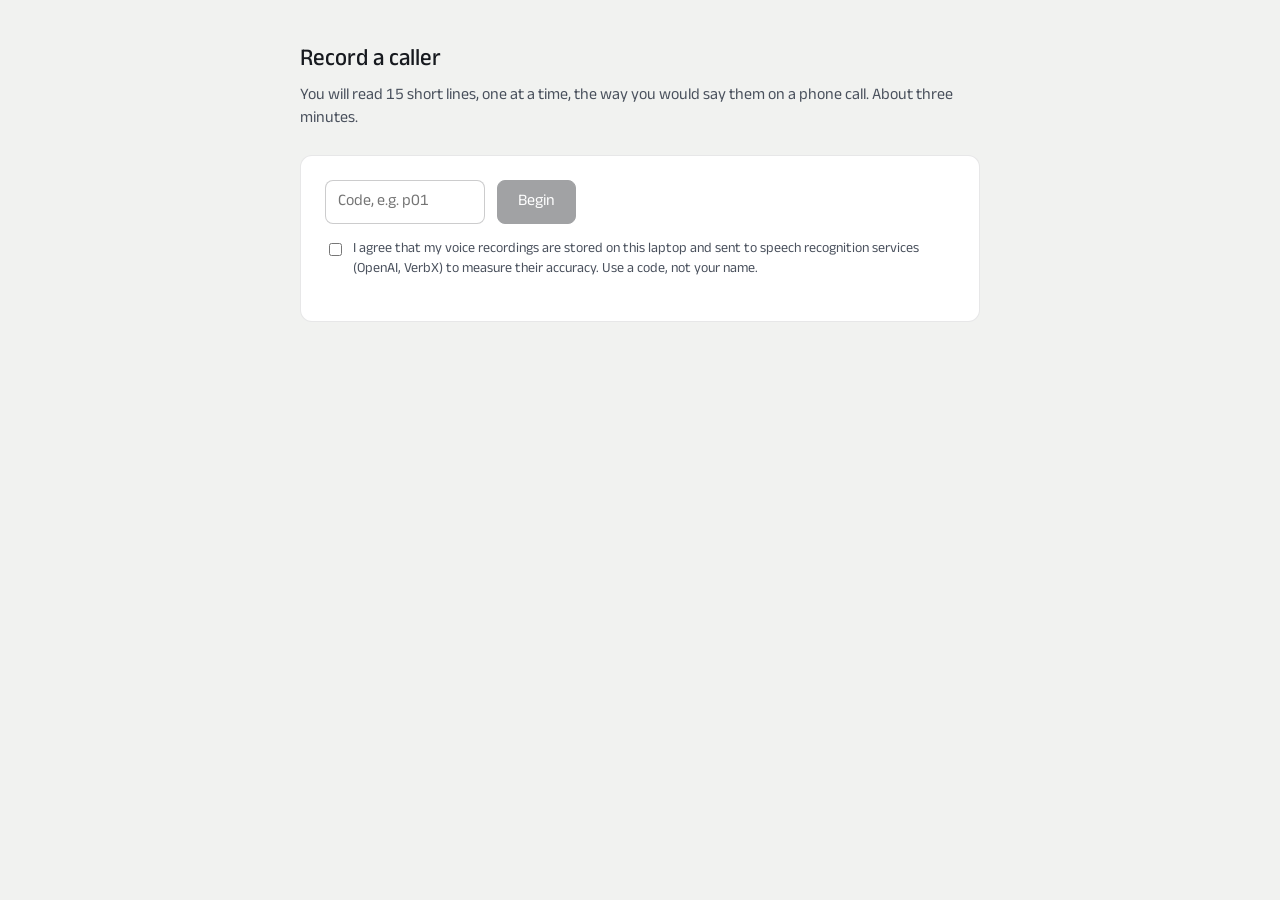
==== ui/record.html @ 0bd8510f "feat(live): add realtime guard server, recorder, offline replay and UI" ====
<!doctype html>
<html lang="en">
<head>
<meta charset="utf-8">
<meta name="viewport" content="width=device-width, initial-scale=1">
<title>Pramaan: record a caller</title>
<link rel="icon" href="data:,">
<link href="https://fonts.googleapis.com/css2?family=Anek+Devanagari:wdth,wght@75..125,300..600&display=swap" rel="stylesheet">
<link rel="stylesheet" href="app.css">
<style>
  .rec { max-width: 720px; margin: 0 auto; padding: 48px 20px; }
  .rec h1 { font-size: 24px; font-weight: 500; margin: 0 0 8px; }
  .rec p { color: var(--ink-2); margin: 0 0 16px; }
  .card { background: var(--raised); border: 1px solid var(--line); border-radius: 12px; padding: 24px; margin-top: 24px; }
  .say { font-size: 32px; line-height: 1.35; font-weight: 500; margin: 12px 0 24px; min-height: 2.7em; }
  .meta { font-size: 14px; color: var(--ink-3); display: flex; justify-content: space-between; }
  .row { display: flex; gap: 12px; flex-wrap: wrap; align-items: center; }
  .rec input[type=text] { font: inherit; height: 44px; padding: 0 12px; border: 1px solid var(--line-strong); border-radius: 8px; width: 160px; }
  .btn { height: 44px; padding: 0 20px; border-radius: 8px; border: 1px solid var(--line-strong); background: var(--raised); cursor: pointer; }
  .btn.primary { background: var(--ink); color: #fff; border-color: var(--ink); }
  .btn.live { background: var(--doubt); color: #fff; border-color: var(--doubt); }
  .btn:disabled { opacity: .4; cursor: default; }
  .note { font-size: 14px; margin-top: 16px; min-height: 1.5em; }
  .note.bad { color: var(--doubt); }
  label.consent { display: flex; gap: 8px; align-items: flex-start; font-size: 14px; color: var(--ink-2); margin: 16px 0; }
  meter { width: 100%; height: 8px; margin-top: 16px; }
</style>
</head>
<body>
<main class="rec">
  <h1>Record a caller</h1>
  <p>You will read 15 short lines, one at a time, the way you would say them on a phone call. About three minutes.</p>

  <section class="card" id="intro">
    <div class="row">
      <input type="text" id="speaker" placeholder="Code, e.g. p01" autocomplete="off" aria-label="Speaker code">
      <button class="btn primary" id="begin" disabled>Begin</button>
    </div>
    <label class="consent"><input type="checkbox" id="consent">
      I agree that my voice recordings are stored on this laptop and sent to speech recognition services
      (OpenAI, VerbX) to measure their accuracy. Use a code, not your name.</label>
    <div class="note" id="introNote"></div>
  </section>

  <section class="card" id="stage" hidden>
    <div class="meta"><span id="count"></span><span id="who"></span></div>
    <div class="say" id="say" lang="hi"></div>
    <div class="row">
      <button class="btn primary" id="rec">Record (space)</button>
      <button class="btn" id="play" disabled>Listen</button>
      <button class="btn" id="save" disabled>Save and next (enter)</button>
    </div>
    <meter id="level" min="0" max="1" value="0"></meter>
    <div class="note" id="note">Read it once in your normal voice. Do not slow down for the numbers.</div>
  </section>

  <section class="card" id="done" hidden>
    <div class="say">Done. Thank you.</div>
    <p id="totals"></p>
    <button class="btn" onclick="location.reload()">Next speaker</button>
  </section>
</main>
<script>
const $ = id => document.getElementById(id);
let speaker = '', queue = [], total = 0, ctx, node, chunks = [], recording = false, wav = null;

const ready = () => { $('begin').disabled = !(/^[a-z0-9]{2,12}$/.test($('speaker').value.trim()) && $('consent').checked); };
$('speaker').oninput = ready; $('consent').onchange = ready;

$('begin').onclick = async () => {
  speaker = $('speaker').value.trim();
  const r = await fetch('/api/record/prompts?speaker=' + speaker);
  if (!r.ok) { $('introNote').textContent = (await r.json()).detail; $('introNote').className = 'note bad'; return; }
  const data = await r.json();
  total = data.prompts.length;
  queue = data.prompts.filter(p => !p.done);
  try {
    // Processing off: the phone channel is applied on the server, and browser noise suppression is not what a call centre hears.
    const stream = await navigator.mediaDevices.getUserMedia({audio: {echoCancellation: false, noiseSuppression: false, autoGainControl: true, channelCount: 1}});
    ctx = new AudioContext({sampleRate: 24000});
    await ctx.audioWorklet.addModule('capture-worklet.js');
    node = new AudioWorkletNode(ctx, 'capture');
    node.port.onmessage = e => {
      let peak = 0; for (const x of e.data) peak = Math.max(peak, Math.abs(x));
      $('level').value = peak;
      if (recording) chunks.push(e.data);
    };
    ctx.createMediaStreamSource(stream).connect(node);
  } catch (e) { $('introNote').textContent = 'Microphone unavailable: ' + e.message; $('introNote').className = 'note bad'; return; }
  $('intro').hidden = true; $('who').textContent = speaker;
  show();
};

function show() {
  wav = null; $('play').disabled = $('save').disabled = true;
  if (!queue.length) { $('stage').hidden = true; $('done').hidden = false; totals(); return; }
  $('stage').hidden = false;
  $('count').textContent = (total - queue.length + 1) + ' of ' + total;
  $('say').textContent = queue[0].say; $('say').lang = queue[0].lang;
}

async function totals() {
  const d = await (await fetch('/api/record/prompts?speaker=' + speaker)).json();
  $('totals').textContent = d.clips + ' clips from ' + d.speakers + ' speakers so far.';
}

function encode(blocks) {
  const n = blocks.reduce((a, b) => a + b.length, 0), buf = new ArrayBuffer(44 + n * 2), v = new DataView(buf);
  const str = (o, s) => { for (let i = 0; i < s.length; i++) v.setUint8(o + i, s.charCodeAt(i)); };
  str(0, 'RIFF'); v.setUint32(4, 36 + n * 2, true); str(8, 'WAVEfmt '); v.setUint32(16, 16, true);
  v.setUint16(20, 1, true); v.setUint16(22, 1, true); v.setUint32(24, 24000, true); v.setUint32(28, 48000, true);
  v.setUint16(32, 2, true); v.setUint16(34, 16, true); str(36, 'data'); v.setUint32(40, n * 2, true);
  let o = 44;
  for (const b of blocks) for (const x of b) { v.setInt16(o, Math.max(-1, Math.min(1, x)) * 32767, true); o += 2; }
  return new Blob([buf], {type: 'audio/wav'});
}

function say(text, bad) { $('note').textContent = text; $('note').className = 'note' + (bad ? ' bad' : ''); }

function toggle() {
  if ($('stage').hidden) return;
  recording = !recording;
  $('rec').textContent = recording ? 'Stop (space)' : 'Record again (space)';
  $('rec').className = 'btn ' + (recording ? 'live' : '');
  if (recording) { chunks = []; wav = null; $('play').disabled = $('save').disabled = true; say('Recording…'); return; }
  // Stopping is instant, so wait for the worklet's last 100 ms block before encoding.
  setTimeout(() => { wav = encode(chunks); $('play').disabled = $('save').disabled = false; $('save').className = 'btn primary'; say('Listen if you like, then save.'); }, 150);
}

async function save() {
  if (!wav || recording) return;
  $('save').disabled = true;
  const p = queue[0];
  const r = await fetch(`/api/record/${speaker}/${p.id}`, {method: 'POST', body: wav, headers: {'content-type': 'audio/wav'}});
  const d = await r.json();
  if (!r.ok) { say(d.detail + '. Record it again.', true); return; }
  say(d.clipped ? 'Saved, but it clipped: move back from the microphone a little.' : 'Saved.', d.clipped);
  queue.shift(); $('rec').textContent = 'Record (space)'; $('rec').className = 'btn primary'; $('save').className = 'btn';
  show();
}

$('rec').onclick = toggle; $('save').onclick = save;
$('play').onclick = () => { if (wav) new Audio(URL.createObjectURL(wav)).play(); };
document.addEventListener('keydown', e => {
  if (e.target.tagName === 'INPUT') return;
  if (e.code === 'Space') { e.preventDefault(); toggle(); }
  if (e.code === 'Enter') { e.preventDefault(); save(); }
});
</script>
</body>
</html>
---- ui/app.css ----
/* Direction: a bank counter. The amount is written in figures and in words, and the two must agree.
   Surfaces stay neutral; red ink appears only on the part in doubt. */
:root {
  --paper: #F1F2F0;
  --surface: #F9F9F8;
  --raised: #FFFFFF;
  --ink: #171A1F;
  --ink-2: #4A515D;
  --ink-3: #7A828F;
  --line: rgba(23, 26, 31, .10);
  --line-strong: rgba(23, 26, 31, .22);
  --doubt: #B3261C;
  --doubt-wash: #F8E8E5;
  --ease: cubic-bezier(.2, .7, .2, 1);
  --font: "Anek Devanagari", "Noto Sans Devanagari", system-ui, sans-serif;
}
* { box-sizing: border-box; }
html { background: var(--paper); }
body {
  margin: 0; color: var(--ink); font-family: var(--font); font-size: 16px; line-height: 1.45;
  font-variation-settings: "wdth" 100; font-variant-numeric: tabular-nums; -webkit-font-smoothing: antialiased;
}
button { font: inherit; color: inherit; }
:focus-visible { outline: 2px solid var(--ink); outline-offset: 2px; border-radius: 6px; }

.shell { max-width: 1440px; margin: 0 auto; padding: 0 32px 48px; }

.bar { display: flex; align-items: center; gap: 32px; height: 64px; border-bottom: 1px solid var(--line); }
.mark { display: flex; align-items: baseline; gap: 10px; font-weight: 500; font-size: 20px; letter-spacing: 0; }
.mark span { font-size: 15px; color: var(--ink-3); font-weight: 400; }
.tabs { display: flex; gap: 4px; }
.tabs button {
  height: 36px; padding: 0 14px; border: 0; background: none; border-radius: 8px; color: var(--ink-2); cursor: pointer;
  transition: background-color .15s var(--ease), color .15s var(--ease);
}
.tabs button:hover { background: rgba(23, 26, 31, .05); }
.sets { margin-bottom: 16px; }
.tiles { display: flex; flex-wrap: wrap; gap: 24px; margin-top: 12px; }
.tiles div { min-width: 96px; }
.tiles b { display: block; font-size: 32px; line-height: 1.1; font-weight: 500; }
.tiles b.bad { color: var(--doubt); }
.tiles span { font-size: 14px; color: var(--ink-2); }
.tabs button[aria-selected="true"], .tabs button[aria-pressed="true"] { background: var(--raised); color: var(--ink); box-shadow: inset 0 0 0 1px var(--line); }
.sample { margin-left: auto; font-size: 14px; color: var(--ink-3); }

.view { display: none; padding-top: 32px; }
.view.on { display: block; }
h1 { margin: 0; font-size: 28px; line-height: 1.2; font-weight: 500; font-variation-settings: "wdth" 96; }
h2 { margin: 0; font-size: 18px; font-weight: 500; }
.lede { margin: 8px 0 0; color: var(--ink-2); max-width: 64ch; }

/* What the caller said */
.said { display: grid; grid-template-columns: auto 1fr auto; align-items: center; gap: 24px; margin-top: 28px;
  padding: 20px 24px; background: var(--surface); border: 1px solid var(--line); border-radius: 14px; }
.play { display: inline-flex; align-items: center; gap: 10px; height: 44px; padding: 0 18px 0 14px; border: 0; border-radius: 10px;
  background: var(--ink); color: #fff; cursor: pointer; transition: transform .1s var(--ease), background-color .15s var(--ease); }
.play:hover { background: #2A2F38; }
.play:active { transform: scale(.98); }
.play svg { width: 18px; height: 18px; }
.quote { font-size: 24px; line-height: 1.3; font-variation-settings: "wdth" 92; }
.quote small { display: block; margin-top: 4px; font-size: 15px; color: var(--ink-3); font-variation-settings: "wdth" 100; }
.wave { display: flex; align-items: center; gap: 3px; height: 40px; }
.wave i { width: 3px; border-radius: 2px; background: var(--line-strong); }
.playing .wave i { background: var(--ink-2); }

/* The two agents */
.pair { display: grid; grid-template-columns: 1fr 1fr; gap: 24px; margin-top: 24px; align-items: start; }
.agent { padding: 24px; background: var(--raised); border: 1px solid var(--line); border-radius: 14px; min-height: 468px; }
.agent header { display: flex; justify-content: space-between; align-items: baseline; gap: 16px; }
.agent header p { margin: 0; font-size: 15px; color: var(--ink-3); }
.status { font-size: 15px; color: var(--ink-2); }
.status b { font-weight: 500; color: var(--ink); }
.status.held b { color: var(--doubt); }

/* The slip: the one rich element. Boxed figures above, the same amount in words below. */
.slip { margin-top: 20px; padding: 20px; border-radius: 10px; border: 1px solid var(--line-strong);
  background:
    repeating-linear-gradient(135deg, rgba(23,26,31,.028) 0 1px, transparent 1px 6px),
    var(--surface);
  opacity: .35; transition: opacity .3s var(--ease); }
.slip.live { opacity: 1; }
.row { display: grid; grid-template-columns: 108px 1fr; align-items: center; gap: 16px; }
.row + .row { margin-top: 16px; padding-top: 16px; border-top: 1px dashed var(--line-strong); }
.row dt { font-size: 15px; color: var(--ink-3); }
.row dd { margin: 0; min-height: 28px; }
.cells { display: flex; align-items: stretch; gap: 6px; }
.cells .rs { align-self: center; margin-right: 6px; font-size: 28px; color: var(--ink-2); }
.cell { position: relative; width: 52px; height: 68px; display: grid; place-items: center; background: var(--raised);
  border: 1px solid var(--line-strong); border-radius: 6px; font-size: 44px; line-height: 1; font-weight: 500;
  font-variation-settings: "wdth" 112; padding-top: 6px; transition: background-color .25s var(--ease), border-color .25s var(--ease), color .25s var(--ease); }
.cell.gap { width: 10px; border: 0; background: none; font-size: 28px; color: var(--ink-3); }
.cell.doubt { background: var(--doubt-wash); border-color: var(--doubt); color: var(--doubt); }
.cell.doubt::after { content: attr(data-alt); position: absolute; right: 4px; top: 3px; font-size: 14px; font-weight: 400;
  font-variation-settings: "wdth" 100; color: var(--doubt); opacity: .8; }
.words { font-size: 20px; font-variation-settings: "wdth" 92; }
.words.doubt { color: var(--doubt); }
.day { font-size: 20px; font-variation-settings: "wdth" 92; }

.note { margin: 20px 0 0; padding-left: 14px; border-left: 2px solid var(--line-strong); color: var(--ink-2); max-width: 52ch;
  opacity: 0; transform: translateY(4px); transition: opacity .25s var(--ease), transform .25s var(--ease); }
.note.on { opacity: 1; transform: none; }
.note.red { border-color: var(--doubt); color: var(--ink); }
.note strong { font-weight: 500; }
.ask { margin: 20px 0 0; display: grid; gap: 8px; opacity: 0; transform: translateY(4px);
  transition: opacity .25s var(--ease), transform .25s var(--ease); }
.ask.on { opacity: 1; transform: none; }
.ask p { margin: 0; padding: 12px 16px; border-radius: 10px; max-width: 46ch; }
.ask .a { background: var(--paper); }
.ask .c { justify-self: end; background: var(--ink); color: #fff; }
.ask span { display: block; font-size: 14px; color: var(--ink-3); margin-bottom: 2px; }
.ask .c span { color: rgba(255,255,255,.62); }

/* Evidence */
.cols { display: grid; grid-template-columns: minmax(0, 7fr) minmax(0, 5fr); gap: 24px; margin-top: 28px; align-items: start; }
.panel { background: var(--raised); border: 1px solid var(--line); border-radius: 14px; padding: 24px; }
table { width: 100%; border-collapse: collapse; margin-top: 16px; }
th { text-align: left; font-weight: 400; font-size: 15px; color: var(--ink-3); padding: 0 12px 8px 0; border-bottom: 1px solid var(--line); }
td { padding: 12px 12px 12px 0; border-bottom: 1px solid var(--line); vertical-align: baseline; }
tr:last-child td { border-bottom: 0; }
td.n, th.n { text-align: right; padding-right: 0; }
td small { display: block; color: var(--ink-3); font-size: 14px; }
.heard { font-size: 18px; font-weight: 500; }
.bad { color: var(--doubt); }
.late { color: var(--ink-3); }

.fall { margin-top: 20px; position: relative; padding-bottom: 28px; }
.fall .lane { display: grid; grid-template-columns: 148px 1fr; align-items: center; gap: 12px; height: 32px; }
.fall .lane span { font-size: 15px; color: var(--ink-2); white-space: nowrap; }
.track { position: relative; height: 12px; }
.track b { position: absolute; top: 0; height: 12px; border-radius: 3px; background: var(--ink-2); }
.track b.late { background: none; box-shadow: inset 0 0 0 1px var(--line-strong);
  background-image: repeating-linear-gradient(135deg, var(--line-strong) 0 1px, transparent 1px 5px); }
.deadline { position: absolute; top: 0; bottom: 20px; left: calc(160px + (100% - 160px) * .75); width: 0; border-left: 1px dashed var(--doubt); }
.deadline em { position: absolute; bottom: -22px; left: -64px; width: 128px; text-align: center; font-style: normal; font-size: 14px; color: var(--doubt); }
.axis { display: grid; grid-template-columns: 148px 1fr; gap: 12px; margin-top: 4px; font-size: 14px; color: var(--ink-3); }
.axis div { display: flex; justify-content: space-between; }
.kv { margin: 16px 0 0; display: grid; grid-template-columns: auto 1fr; gap: 8px 16px; font-size: 15px; }
.kv dt { color: var(--ink-3); } .kv dd { margin: 0; overflow-wrap: anywhere; }

/* Results */
.arms { margin-top: 28px; background: var(--raised); border: 1px solid var(--line); border-radius: 14px; padding: 8px 24px; }
.arm { display: grid; grid-template-columns: 232px 1fr 112px 112px; align-items: center; gap: 24px; padding: 16px 0; border-bottom: 1px solid var(--line); }
.arm:last-child { border-bottom: 0; }
.arm.head { padding: 12px 0 8px; font-size: 15px; color: var(--ink-3); }
.arm h3 { margin: 0; font-size: 18px; font-weight: 500; }
.arm p { margin: 2px 0 0; font-size: 15px; color: var(--ink-3); }
.dots { display: grid; grid-template-columns: repeat(50, 1fr); gap: 4px; max-width: 760px; }
.dots i { aspect-ratio: 1; border-radius: 50%; background: rgba(23,26,31,.13); }
.dots i.w { background: var(--doubt); }
.dots i.q { background: none; box-shadow: inset 0 0 0 1.5px var(--ink-2); }
.fig { text-align: right; font-size: 28px; font-weight: 500; font-variation-settings: "wdth" 108; line-height: 1; }
.fig small { font-size: 15px; font-weight: 400; color: var(--ink-3); margin-left: 2px; }
.fig.bad { color: var(--doubt); }
.arm.ours { margin: 0 -24px; padding-left: 24px; padding-right: 24px; background: var(--surface); border-radius: 0 0 14px 14px; }
.legend { display: flex; gap: 24px; margin-top: 16px; font-size: 15px; color: var(--ink-2); }
.legend span { display: inline-flex; align-items: center; gap: 8px; }
.legend i { width: 10px; height: 10px; border-radius: 50%; background: rgba(23,26,31,.13); }
.legend i.w { background: var(--doubt); } .legend i.q { background: none; box-shadow: inset 0 0 0 1.5px var(--ink-2); }
.cert { margin-top: 24px; display: grid; grid-template-columns: auto 1fr; gap: 24px; align-items: center; padding: 20px 24px;
  border: 1px solid var(--line-strong); border-radius: 10px;
  background: repeating-linear-gradient(135deg, rgba(23,26,31,.028) 0 1px, transparent 1px 6px), var(--surface); }
.cert .big { font-size: 44px; line-height: 1; font-weight: 500; font-variation-settings: "wdth" 112; }
.cert p { margin: 0; color: var(--ink-2); max-width: 70ch; }
.cert p strong { color: var(--ink); font-weight: 500; }

@media (max-width: 960px) {
  .shell { padding: 0 16px 32px; }
  .bar { flex-wrap: wrap; height: auto; padding: 12px 0; gap: 12px; }
  .sample { margin-left: 0; width: 100%; }
  .said, .pair, .cols, .cert { grid-template-columns: 1fr; }
  .wave { display: none; }
  .quote { font-size: 20px; }
  .cell { width: 40px; height: 56px; font-size: 34px; }
  .row { grid-template-columns: 1fr; gap: 6px; }
  .arm { grid-template-columns: 1fr 1fr; gap: 12px; }
  .arm .dots { grid-column: 1 / -1; order: 3; grid-template-columns: repeat(25, 1fr); }
  .arm.head { display: none; }
  .fall .lane, .axis { grid-template-columns: 104px 1fr; }
  .deadline { left: calc(116px + (100% - 116px) * .75); }
}
@media (prefers-reduced-motion: reduce) { * { transition: none !important; } }

/* ---- additions for the live app ---- */
.chip { margin-left: auto; display: inline-flex; align-items: center; gap: 8px; font-size: 14px; color: var(--ink-3); }
.chip i { width: 8px; height: 8px; border-radius: 50%; background: var(--ink-3); }
.chip.ok i { background: #2E7D4F; }
.chip.bad { color: var(--doubt); } .chip.bad i { background: var(--doubt); }
.banner { display: none; margin-top: 16px; padding: 10px 16px; border: 1px solid var(--doubt); border-radius: 10px;
  background: var(--doubt-wash); color: var(--doubt); font-weight: 500; }
.banner.on { display: block; }
.said { grid-template-columns: auto 1fr auto; }
.controls { display: flex; flex-direction: column; gap: 10px; }
.controls .line { display: flex; gap: 8px; align-items: center; flex-wrap: wrap; }
.play.live { background: var(--doubt); }
.ghost { height: 44px; padding: 0 14px; border-radius: 10px; border: 1px solid var(--line-strong); background: var(--raised); cursor: pointer; }
.ghost:hover { background: var(--surface); }
.ghost:disabled, .play:disabled { opacity: .45; cursor: default; }
select { font: inherit; color: inherit; height: 44px; max-width: 220px; padding: 0 10px; border-radius: 10px;
  border: 1px solid var(--line-strong); background: var(--raised); }
label.sr { position: absolute; width: 1px; height: 1px; overflow: hidden; clip: rect(0 0 0 0); }
.quote { min-width: 0; }
.wave i { height: 4px; transition: height .08s linear; }
.cells { flex-wrap: wrap; }
.cells.phone .cell { width: 38px; height: 52px; font-size: 32px; }
.cell.empty { color: transparent; }
.row.off { display: none; }
.agent { min-height: 420px; }
.note { display: none; } .note.on { display: block; }
.ask { display: none; } .ask.on { display: grid; }
.ask p[hidden] { display: none; }
.empty-state { margin-top: 28px; padding: 32px 24px; border: 1px dashed var(--line-strong); border-radius: 14px; color: var(--ink-2); }
.track b.self { background: var(--doubt); }
.deadline { left: 0; }
.curve { margin-top: 24px; background: var(--raised); border: 1px solid var(--line); border-radius: 14px; padding: 24px; }
.curve svg { width: 100%; height: auto; display: block; margin-top: 12px; }
.curve text { font-family: var(--font); font-size: 13px; fill: var(--ink-3); }
.sub { margin-top: 24px; display: grid; grid-template-columns: 1fr 1fr; gap: 24px; }
.steps { margin: 12px 0 0; padding: 0; list-style: none; display: flex; flex-wrap: wrap; gap: 6px 4px; font-size: 15px; color: var(--ink-2); }
.steps li + li::before { content: "→"; margin: 0 6px; color: var(--ink-3); }
.steps li.voided { color: var(--doubt); }
.fig.na { color: var(--ink-3); font-size: 18px; font-weight: 400; }
.arm { grid-template-columns: 232px 1fr 112px 112px; }
@media (max-width: 960px) {
  .chip { margin-left: 0; }
  .sub { grid-template-columns: 1fr; }
  .cells.phone .cell { width: 27px; height: 40px; font-size: 22px; }
  .cells.phone { gap: 3px; }
  select { max-width: 100%; flex: 1; }
  .agent { padding: 16px; min-height: 0; }
  .panel { padding: 16px; overflow-x: auto; }
  .arm { grid-template-columns: 1fr 1fr; }
  .deadline { left: 0; }
}
.fall { --lab: 148px; --f: .75; }
.fall .lane, .axis { grid-template-columns: var(--lab) 1fr; }
.deadline { left: calc(var(--lab) + 12px + (100% - var(--lab) - 12px) * var(--f)); }
.day.bad { color: var(--doubt); }
@media (max-width: 960px) {
  .fall { --lab: 104px; }
  .fall .lane, .axis { grid-template-columns: var(--lab) 1fr; }
  .deadline { left: calc(var(--lab) + 12px + (100% - var(--lab) - 12px) * var(--f)); }
  .axis { --lab: 104px; }
}
.axis { --lab: 148px; }
.row + .row { margin-top: 0; padding-top: 0; border-top: 0; }
.row:not(.off) ~ .row:not(.off) { margin-top: 16px; padding-top: 16px; border-top: 1px dashed var(--line-strong); }
.cells.phone { flex-wrap: nowrap; }
@media (max-width: 960px) {
  .said { grid-template-columns: 1fr; gap: 16px; }
  .cells.phone { gap: 3px; }
  .cells.phone .cell { flex: 1 1 0; min-width: 0; max-width: 30px; width: auto; height: 40px; font-size: 22px; }
  .cells.phone .cell.doubt::after { font-size: 11px; right: 2px; top: 1px; }
  .slip { padding: 14px; }
}
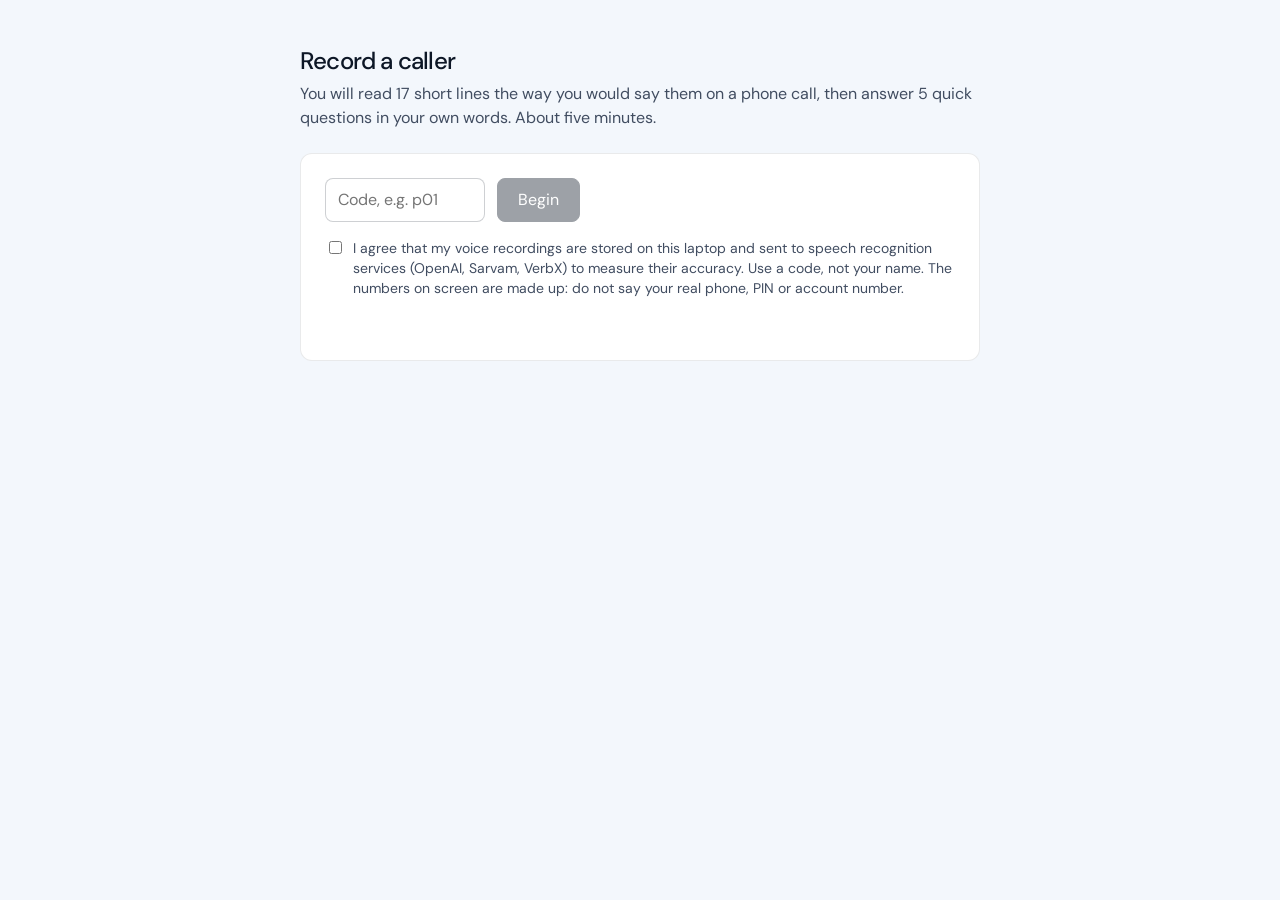
==== commit 2b903024: "feat(answers): read short spoken answers and guard PIN and account numbers" ====
--- a/ui/record.html
+++ b/ui/record.html
@@ -5,8 +5,8 @@
 <meta name="viewport" content="width=device-width, initial-scale=1">
 <title>Pramaan: record a caller</title>
 <link rel="icon" href="data:,">
-<link href="https://fonts.googleapis.com/css2?family=Anek+Devanagari:wdth,wght@75..125,300..600&display=swap" rel="stylesheet">
-<link rel="stylesheet" href="app.css">
+<link href="https://fonts.googleapis.com/css2?family=Anek+Devanagari:wght@400..700&family=DM+Sans:opsz,wght@9..40,400..800&display=swap" rel="stylesheet">
+<link rel="stylesheet" href="app.css?v=22">
 <style>
   .rec { max-width: 720px; margin: 0 auto; padding: 48px 20px; }
   .rec h1 { font-size: 24px; font-weight: 500; margin: 0 0 8px; }
@@ -29,7 +29,7 @@
 <body>
 <main class="rec">
   <h1>Record a caller</h1>
-  <p>You will read 15 short lines, one at a time, the way you would say them on a phone call. About three minutes.</p>
+  <p>You will read 17 short lines the way you would say them on a phone call, then answer 5 quick questions in your own words. About five minutes.</p>
 
   <section class="card" id="intro">
     <div class="row">
@@ -38,12 +38,14 @@
     </div>
     <label class="consent"><input type="checkbox" id="consent">
       I agree that my voice recordings are stored on this laptop and sent to speech recognition services
-      (OpenAI, VerbX) to measure their accuracy. Use a code, not your name.</label>
+      (OpenAI, Sarvam, VerbX) to measure their accuracy. Use a code, not your name. The numbers on screen are
+      made up: do not say your real phone, PIN or account number.</label>
     <div class="note" id="introNote"></div>
   </section>
 
   <section class="card" id="stage" hidden>
     <div class="meta"><span id="count"></span><span id="who"></span></div>
+    <p id="cue" hidden></p>
     <div class="say" id="say" lang="hi"></div>
     <div class="row">
       <button class="btn primary" id="rec">Record (space)</button>
@@ -72,8 +74,11 @@
   const r = await fetch('/api/record/prompts?speaker=' + speaker);
   if (!r.ok) { $('introNote').textContent = (await r.json()).detail; $('introNote').className = 'note bad'; return; }
   const data = await r.json();
-  total = data.prompts.length;
-  queue = data.prompts.filter(p => !p.done);
+  const more = await (await fetch('/api/record/extras?speaker=' + speaker)).json();
+  // Reading lines first, so the questions come after the speaker has settled in.
+  const items = [...data.prompts, ...more.prompts.filter(p => p.kind === 'digits'), ...more.prompts.filter(p => p.kind === 'answer')];
+  total = items.length;
+  queue = items.filter(p => !p.done);
   try {
     // Processing off: the phone channel is applied on the server, and browser noise suppression is not what a call centre hears.
     const stream = await navigator.mediaDevices.getUserMedia({audio: {echoCancellation: false, noiseSuppression: false, autoGainControl: true, channelCount: 1}});
@@ -96,7 +101,11 @@
   if (!queue.length) { $('stage').hidden = true; $('done').hidden = false; totals(); return; }
   $('stage').hidden = false;
   $('count').textContent = (total - queue.length + 1) + ' of ' + total;
-  $('say').textContent = queue[0].say; $('say').lang = queue[0].lang;
+  const answering = queue[0].kind === 'answer';
+  $('say').textContent = queue[0].say; $('say').lang = answering ? 'hi-Latn' : queue[0].lang;
+  $('cue').hidden = !answering;
+  $('cue').textContent = answering ? `The agent asks you this. You meant ${queue[0].meaning}.` : '';
+  say(answering ? 'Do not read the question. Answer it the way you naturally would on a call.' : 'Read it once in your normal voice. Do not slow down for the numbers.');
 }
 
 async function totals() {
--- a/ui/app.css
+++ b/ui/app.css
@@ -1,254 +1,415 @@
-/* Direction: a bank counter. The amount is written in figures and in words, and the two must agree.
-   Surfaces stay neutral; red ink appears only on the part in doubt. */
+/* Direction: Equal's own language. Dark is the Equal app: graphite surfaces, lime as the one accent.
+   Light is Equal's web pages: a sky-blue band with lime on it, white cards on pale blue.
+   Red marks a wrong value, green a checked one, amber a question; nothing else uses them. */
 :root {
-  --paper: #F1F2F0;
-  --surface: #F9F9F8;
-  --raised: #FFFFFF;
-  --ink: #171A1F;
-  --ink-2: #4A515D;
-  --ink-3: #7A828F;
-  --line: rgba(23, 26, 31, .10);
-  --line-strong: rgba(23, 26, 31, .22);
-  --doubt: #B3261C;
-  --doubt-wash: #F8E8E5;
+  --band: #0b5cbb;
+  --band-deep: #0154af;
+  --band-line: transparent;
+  --fill: #0b64c8;
+  --fill-hover: #0154af;
+  --on-fill: #fff;
+  --lime: #cefc36;
+  --lime-ink: #10230a;
+  --paper: #f3f7fc;
+  --surface: #f6f9fd;
+  --raised: #ffffff;
+  --ink: #0d1726;
+  --ink-2: #414d61;
+  --ink-3: #5a6577;
+  --line: rgba(13, 23, 38, .09);
+  --line-strong: rgba(13, 23, 38, .2);
+  --brand: #0b64c8;
+  --brand-wash: #e9f3fe;
+  --doubt: #d42b35;
+  --doubt-wash: #fdecec;
+  --ok: #0a7f37;
+  --ok-wash: #e5f6eb;
+  --ask: #a15a00;
+  --ask-wash: #fff2d6;
+  --dot: #d5deea;
+  --on-signal: #fff;
+  --lift: 0 1px 2px rgba(13, 23, 38, .05), 0 8px 20px -16px rgba(13, 23, 38, .2);
+  --focus: var(--fill);
   --ease: cubic-bezier(.2, .7, .2, 1);
-  --font: "Anek Devanagari", "Noto Sans Devanagari", system-ui, sans-serif;
+  --font: "DM Sans", "Anek Devanagari", "Noto Sans Devanagari", -apple-system, "Segoe UI", Roboto, sans-serif;
+}
+:root[data-theme="dark"] {
+  color-scheme: dark;
+  --band: #232325;
+  --band-deep: #19191b;
+  --band-line: rgba(206, 252, 54, .5);
+  --fill: #cefc36;
+  --fill-hover: #bdea2c;
+  --on-fill: #10230a;
+  --paper: #141415;
+  --surface: #19191b;
+  --raised: #232325;
+  --ink: #ededed;
+  --ink-2: #a1a1a6;
+  --ink-3: #8a8a90;
+  --line: rgba(237, 237, 237, .08);
+  --line-strong: rgba(237, 237, 237, .2);
+  --brand: #cefc36;
+  --brand-wash: rgba(206, 252, 54, .1);
+  --doubt: #f0666b;
+  --doubt-wash: rgba(240, 102, 107, .14);
+  --ok: #4cc38a;
+  --ok-wash: rgba(76, 195, 138, .13);
+  --ask: #f0b657;
+  --ask-wash: rgba(240, 182, 87, .14);
+  --dot: rgba(237, 237, 237, .15);
+  --on-signal: #141415;
+  --lift: none;
 }
 * { box-sizing: border-box; }
 html { background: var(--paper); }
 body {
-  margin: 0; color: var(--ink); font-family: var(--font); font-size: 16px; line-height: 1.45;
-  font-variation-settings: "wdth" 100; font-variant-numeric: tabular-nums; -webkit-font-smoothing: antialiased;
+  margin: 0; background: var(--paper); color: var(--ink); font-family: var(--font); font-size: 16px; line-height: 1.45;
+  font-variant-numeric: tabular-nums; -webkit-font-smoothing: antialiased;
 }
 button { font: inherit; color: inherit; }
-:focus-visible { outline: 2px solid var(--ink); outline-offset: 2px; border-radius: 6px; }
-
-.shell { max-width: 1440px; margin: 0 auto; padding: 0 32px 48px; }
-
-.bar { display: flex; align-items: center; gap: 32px; height: 64px; border-bottom: 1px solid var(--line); }
-.mark { display: flex; align-items: baseline; gap: 10px; font-weight: 500; font-size: 20px; letter-spacing: 0; }
-.mark span { font-size: 15px; color: var(--ink-3); font-weight: 400; }
-.tabs { display: flex; gap: 4px; }
-.tabs button {
-  height: 36px; padding: 0 14px; border: 0; background: none; border-radius: 8px; color: var(--ink-2); cursor: pointer;
-  transition: background-color .15s var(--ease), color .15s var(--ease);
-}
-.tabs button:hover { background: rgba(23, 26, 31, .05); }
-.sets { margin-bottom: 16px; }
+:focus-visible { outline: 2px solid var(--focus); outline-offset: 2px; }
+h1, h2, h3, p { margin: 0; }
+/* Heavy display type is Equal's; it is kept for the page headline and the headline figures only. */
+h1 { font-size: 32px; line-height: 1.1; font-weight: 800; letter-spacing: -.8px; }
+h2 { font-size: 16px; font-weight: 600; }
+.lede { margin-top: 8px; color: var(--ink-2); max-width: 68ch; }
+.sr { position: absolute; width: 1px; height: 1px; overflow: hidden; clip: rect(0 0 0 0); }
+.bad { color: var(--doubt); }
+.late { color: var(--ink-3); }
+code { font-size: .92em; padding: 0 4px; border-radius: 4px; background: var(--brand-wash); }
+.wrap { max-width: 1360px; margin: 0 auto; padding-left: 32px; padding-right: 32px; }
+
+/* ---------- top bar */
+.bar { position: sticky; top: 0; z-index: 10; --focus: var(--lime); color: #fff; background: var(--band-deep); }
+.bar-in { display: flex; align-items: center; gap: 32px; height: 64px; }
+.mark { display: flex; align-items: center; gap: 12px; }
+.mark svg { width: 28px; height: 28px; }
+.mark b { font-size: 18px; font-weight: 600; }
+.mark span { font-size: 15px; color: rgba(255, 255, 255, .72); }
+.tabs { display: flex; gap: 2px; padding: 4px; border-radius: 20px; background: rgba(255, 255, 255, .1); }
+.tabs button { height: 32px; padding: 0 16px; border: 0; border-radius: 16px; background: none; color: #fff; font-size: 14px; font-weight: 500;
+  cursor: pointer; transition: background-color .15s var(--ease), color .15s var(--ease); }
+.tabs button:hover { background: rgba(255, 255, 255, .12); }
+.tabs button[aria-selected="true"] { background: var(--lime); color: var(--lime-ink); }
+.bar-end { margin-left: auto; display: flex; align-items: center; gap: 12px; }
+.chip { display: inline-flex; align-items: center; gap: 8px; font-size: 13px; color: rgba(255, 255, 255, .86); }
+.chip i { width: 8px; height: 8px; border-radius: 50%; background: rgba(255, 255, 255, .5); }
+.chip.ok i { background: var(--lime); }
+.chip.bad { color: #fff; font-weight: 600; }
+.chip.bad i { background: #ff8c90; }
+.icon-btn { width: 36px; height: 36px; display: grid; place-items: center; border: 0; border-radius: 10px; cursor: pointer; background: rgba(255, 255, 255, .1); color: #fff;
+  transition: background-color .15s var(--ease); }
+.icon-btn:hover { background: rgba(255, 255, 255, .18); }
+.icon-btn svg { width: 16px; height: 16px; }
+.icon-btn .moon, [data-theme="dark"] .icon-btn .sun { display: none; }
+[data-theme="dark"] .icon-btn .moon { display: block; }
+.banner { display: none; padding: 12px 32px; text-align: center; background: var(--doubt-wash); color: var(--doubt); font-size: 14px; font-weight: 500; }
+.banner.on { display: block; }
+
+/* ---------- the band that opens every view; in the dark theme it ends on the app's lime hairline */
+.view { display: none; }
+.view.on { display: block; }
+.band { color: #fff; --focus: var(--lime); background: linear-gradient(var(--band-deep), var(--band)); border-bottom: 1px solid var(--band-line); }
+.band.slim > .wrap { padding-top: 24px; padding-bottom: 32px; }
+.band .lede { color: rgba(255, 255, 255, .86); }
+.body { padding-top: 24px; padding-bottom: 64px; }
+
+.hero { display: grid; grid-template-columns: minmax(0, 5fr) minmax(0, 6fr); gap: 48px; align-items: center; padding-top: 32px; padding-bottom: 48px; }
+.pitch h1 { font-size: clamp(34px, 3.7vw, 54px); line-height: 1.04; letter-spacing: -1.6px; }
+.pitch h1 em { display: block; font-style: normal; color: var(--lime); }
+.pitch .lede { margin-top: 20px; font-size: 18px; line-height: 1.5; max-width: 46ch; }
+.outcomes { margin: 24px 0 0; padding: 0; list-style: none; max-width: 480px; font-size: 15px; }
+.outcomes li { display: grid; grid-template-columns: 8px minmax(0, 1fr) auto; align-items: center; gap: 12px; padding: 12px 0; border-top: 1px solid rgba(255, 255, 255, .18); }
+.outcomes li::before { content: ""; width: 8px; height: 8px; border-radius: 50%; background: var(--lime); }
+.outcomes li.o-fix::before { background: #fff; }
+.outcomes li.o-ask::before { background: none; box-shadow: inset 0 0 0 2px #ffd27a; }
+.outcomes b { font-weight: 500; }
+.outcomes span { color: rgba(255, 255, 255, .8); }
+
+/* ---------- the headline comparison */
+.score { padding: 24px; border-radius: 20px; background: var(--raised); color: var(--ink); --focus: var(--fill); border: 1px solid var(--line);
+  box-shadow: 0 12px 32px -20px rgba(0, 0, 0, .45); }
+.score-head { display: flex; align-items: center; justify-content: space-between; gap: 12px 20px; flex-wrap: wrap; }
+.score-head h2 { font-size: 18px; }
+.seg { display: flex; flex-wrap: wrap; gap: 8px; }
+.seg button { height: 32px; padding: 0 12px; border-radius: 8px; border: 1px solid var(--line-strong); background: none; color: var(--ink-2);
+  font-size: 13px; font-weight: 500; cursor: pointer; transition: background-color .15s var(--ease), border-color .15s var(--ease), color .15s var(--ease); }
+.seg button:hover { border-color: var(--brand); color: var(--ink); }
+.seg button[aria-pressed="true"] { background: var(--fill); border-color: var(--fill); color: var(--on-fill); }
+.band .view-head .seg { margin-bottom: 16px; }
+.band .view-head .seg button { background: rgba(255, 255, 255, .1); border-color: transparent; color: #fff; }
+.band .view-head .seg button:hover { background: rgba(255, 255, 255, .18); }
+.band .view-head .seg button[aria-pressed="true"] { background: var(--lime); color: var(--lime-ink); }
+.score-grid { display: grid; grid-template-columns: 1fr 1fr; gap: 12px; margin-top: 16px; }
+.side { padding: 16px; border-radius: 12px; background: var(--surface); border: 1px solid var(--line); }
+.side .lab { font-size: 13px; font-weight: 500; color: var(--ink-3); min-height: 2.9em; }
+.side .big { margin: 4px 0 8px; font-size: clamp(44px, 4.4vw, 60px); line-height: 1; font-weight: 800; letter-spacing: -2.5px; }
+.side .big small { margin-left: 8px; font-size: 15px; font-weight: 500; letter-spacing: 0; color: var(--ink-3); }
+.side .big.bad { color: var(--doubt); }
+.side .big.good { color: var(--ok); }
+.side .sm { font-size: 13.5px; color: var(--ink-2); min-height: 4.4em; }
+.side .dots { grid-template-columns: repeat(25, 1fr); gap: 4px; margin-top: 12px; }
+.dots { display: grid; grid-template-columns: repeat(50, 1fr); gap: 4px; max-width: 760px; }
+.dots i { aspect-ratio: 1; border-radius: 50%; background: var(--dot); }
+.dots i.w { background: var(--doubt); }
+.dots i.q { background: none; box-shadow: inset 0 0 0 1.5px var(--ask); }
+.legend { display: flex; flex-wrap: wrap; gap: 8px 20px; margin-top: 16px; font-size: 13px; color: var(--ink-2); }
+.legend span { display: inline-flex; align-items: center; gap: 8px; }
+.legend i { width: 8px; height: 8px; border-radius: 50%; background: var(--dot); }
+.legend i.w { background: var(--doubt); }
+.legend i.q { background: none; box-shadow: inset 0 0 0 1.5px var(--ask); }
+.fine { margin-top: 12px; font-size: 12.5px; line-height: 1.5; color: var(--ink-3); }
+
+/* ---------- demo: call list on the left, the call itself on the right */
+.console { display: grid; grid-template-columns: 288px minmax(0, 1fr); gap: 24px; align-items: start; padding-top: 24px; padding-bottom: 64px; scroll-margin-top: 64px;
+  min-height: calc(100vh - 64px); }
+.rail { display: grid; gap: 12px; }
+.rail h2 { font-size: 13px; font-weight: 500; color: var(--ink-3); }
+.calls { display: grid; gap: 8px; }
+.call { display: grid; grid-template-columns: 32px minmax(0, 1fr); column-gap: 12px; align-items: center; text-align: left; padding: 12px 16px; border-radius: 12px;
+  border: 1px solid var(--line); background: var(--raised); cursor: pointer;
+  transition: border-color .15s var(--ease), background-color .15s var(--ease), transform .1s var(--ease); }
+.call .play { grid-row: span 2; width: 32px; height: 32px; display: grid; place-items: center; border-radius: 50%; background: var(--brand-wash); color: var(--brand); }
+.call .play svg { width: 12px; height: 12px; margin-left: 2px; }
+.call b { font-size: 15px; font-weight: 500; line-height: 1.3; }
+.call span { font-size: 13px; color: var(--ink-3); }
+.call:hover { border-color: var(--brand); }
+.call:active { transform: scale(.99); }
+.call[aria-pressed="true"] { background: var(--fill); border-color: var(--fill); color: var(--on-fill); }
+.call[aria-pressed="true"] span { color: color-mix(in srgb, var(--on-fill) 82%, transparent); }
+.call[aria-pressed="true"] .play { background: var(--on-fill); color: var(--fill); }
+.call:disabled { cursor: default; }
+.call:disabled:not([aria-pressed="true"]) { opacity: .5; }
+.mic { display: inline-flex; align-items: center; justify-content: center; gap: 8px; height: 48px; padding: 0 20px; border: 0; border-radius: 12px;
+  background: var(--fill); color: var(--on-fill); font-size: 15px; font-weight: 500; cursor: pointer;
+  transition: background-color .15s var(--ease), transform .1s var(--ease); }
+.mic:hover { background: var(--fill-hover); }
+.mic:active { transform: scale(.99); }
+.mic svg { width: 18px; height: 18px; }
+.mic.live, .mic.live:hover { background: var(--doubt); color: var(--on-signal); }
+.mic:disabled, .mic:disabled:hover { opacity: .5; cursor: default; transform: none; background: var(--fill); }
+.more { color: var(--ink-2); }
+.more summary { cursor: pointer; font-size: 13px; width: max-content; }
+.more .line { display: grid; gap: 8px; margin-top: 12px; }
+.ghost { height: 40px; padding: 0 16px; border-radius: 10px; border: 1px solid var(--line-strong); background: var(--raised); font-weight: 500; font-size: 14px; cursor: pointer;
+  transition: border-color .15s var(--ease); }
+.ghost:hover { border-color: var(--brand); }
+.ghost:disabled { opacity: .45; cursor: default; }
+select { font: inherit; font-size: 14px; color: inherit; height: 40px; width: 100%; padding: 0 12px; border-radius: 10px; border: 1px solid var(--line-strong); background: var(--raised); }
+
+/* What the caller said, with Equal's lime waveform. */
+.caller { display: grid; grid-template-columns: minmax(0, 1fr) auto; grid-template-areas: "who wave" "quote wave" "truth wave"; column-gap: 24px; row-gap: 4px;
+  align-items: center; padding: 20px 24px; border-radius: 16px; color: #fff; background: var(--band); }
+.who { grid-area: who; font-size: 13px; color: rgba(255, 255, 255, .72); }
+.quote { grid-area: quote; font-size: 24px; line-height: 1.3; font-weight: 600; }
+.quote.idle { font-size: 17px; font-weight: 400; color: rgba(255, 255, 255, .92); }
+.truth { grid-area: truth; font-size: 14px; color: rgba(255, 255, 255, .8); min-height: 1.45em; }
+.truth b { font-weight: 600; color: var(--lime); }
+.truth code { background: rgba(255, 255, 255, .16); }
+.wave { grid-area: wave; display: flex; align-items: center; gap: 4px; height: 44px; }
+.wave i { width: 3px; height: 4px; border-radius: 2px; background: rgba(255, 255, 255, .32); transition: height .08s linear; }
+.playing .wave i { background: var(--lime); }
+
+/* ---------- demo: the two agents */
+.pair { display: grid; grid-template-columns: minmax(0, 1fr) minmax(0, 1fr); gap: 16px; margin-top: 16px; align-items: stretch; }
+.agent { position: relative; display: grid; grid-template-columns: minmax(0, 1fr) auto; column-gap: 12px; align-content: start; padding: 20px; border-radius: 16px;
+  background: var(--raised); border: 1px solid var(--line); box-shadow: var(--lift); transition: border-color .3s var(--ease); }
+.agent > * { grid-column: 1 / -1; }
+.agent > header { grid-column: 1; }
+.agent > .stamp { grid-column: 2; grid-row: 1; }
+.agent h2 { font-size: 18px; }
+.agent header p { margin-top: 4px; font-size: 13.5px; color: var(--ink-3); }
+
+/* While the action is held, a light runs round the guarded card. It stops when the action is released. */
+@property --turn { syntax: "<angle>"; inherits: false; initial-value: 0deg; }
+.agent.guarded::after { content: ""; position: absolute; inset: -1px; padding: 2px; border-radius: inherit; pointer-events: none; opacity: 0;
+  background: conic-gradient(from var(--turn), transparent 0 70%, var(--brand) 100%);
+  -webkit-mask: linear-gradient(#000 0 0) content-box, linear-gradient(#000 0 0); -webkit-mask-composite: xor; mask-composite: exclude;
+  transition: opacity .3s var(--ease); }
+.agent.guarded:has(.stamp.wait)::after, .agent.guarded:has(.stamp.asked)::after { opacity: 1; animation: turn 1.8s linear infinite; }
+@keyframes turn { to { --turn: 360deg; } }
+.agent.is-right { border-color: color-mix(in srgb, var(--ok) 55%, transparent); }
+.agent.is-wrong { border-color: color-mix(in srgb, var(--doubt) 55%, transparent); }
+
+/* The verdict. Solid colour only once something has been acted on. */
+.stamp { align-self: start; display: grid; justify-items: end; gap: 2px; max-width: 192px; padding: 8px 12px; border-radius: 10px; text-align: right;
+  background: var(--surface); color: var(--ink-3); border: 1px solid var(--line); }
+.stamp b { font-size: 15px; line-height: 1.2; font-weight: 600; }
+.stamp span { font-size: 12px; line-height: 1.3; }
+.stamp span:empty { display: none; }
+.stamp.idle b { font-weight: 500; }
+.stamp.wait { background: var(--brand-wash); border-color: transparent; color: var(--brand); }
+.stamp.wrong { background: var(--doubt); border-color: var(--doubt); color: var(--on-signal); }
+.stamp.right { background: var(--ok); border-color: var(--ok); color: var(--on-signal); }
+.stamp.asked { background: var(--ask-wash); border-color: transparent; color: var(--ask); }
+.stamp.same { color: var(--ink-2); }
+.stamp.press { animation: press .25s var(--ease) both; }
+@keyframes press { from { opacity: 0; transform: scale(1.06); } }
+
+/* Where the action goes on its way out: straight through, or through the check. */
+.flow { display: flex; align-items: center; gap: 8px; margin-top: 16px; font-size: 12px; font-weight: 500; color: var(--ink-3); }
+.flow span { padding: 4px 8px; border-radius: 8px; border: 1px solid var(--line-strong); white-space: nowrap;
+  transition: background-color .25s var(--ease), border-color .25s var(--ease), color .25s var(--ease); }
+.flow i { flex: 1; height: 1px; background: var(--line-strong); }
+.agent:has(.stamp.wait) .gate { background: var(--brand-wash); border-color: var(--brand); color: var(--brand); }
+.agent:has(.stamp.asked) .gate { background: var(--ask-wash); border-color: var(--ask); color: var(--ask); }
+.agent.is-right .gate { background: var(--ok-wash); border-color: var(--ok); color: var(--ok); }
+.agent.is-right .act { background: var(--ok); border-color: var(--ok); color: var(--on-signal); }
+.agent.is-wrong .act { background: var(--doubt); border-color: var(--doubt); color: var(--on-signal); }
+
+/* What the agent wrote down: one box per digit, so a doubt lands on the digit it is about. */
+.slip { margin: 12px 0 0; padding: 4px 16px; border-radius: 12px; border: 1px solid var(--line); background: var(--surface);
+  opacity: .5; transition: opacity .3s var(--ease), border-color .3s var(--ease); }
+.slip.live { opacity: 1; }
+.slip .row { display: grid; grid-template-columns: 72px minmax(0, 1fr); align-items: center; gap: 12px; padding: 12px 0; }
+.slip .row.off { display: none; }
+.slip .row:not(.off) ~ .row:not(.off) { border-top: 1px solid var(--line); }
+.slip dt { font-size: 13px; color: var(--ink-3); }
+.slip dd { margin: 0; min-height: 24px; }
+.cells { display: flex; align-items: stretch; gap: 4px; flex-wrap: wrap; }
+.cells .rs { align-self: center; margin-right: 4px; font-size: 22px; font-weight: 500; color: var(--ink-3); }
+.cell { position: relative; width: 40px; height: 52px; display: grid; place-items: center; border-radius: 8px; background: var(--raised);
+  border: 1px solid var(--line-strong); font-size: 28px; line-height: 1; font-weight: 600;
+  transition: background-color .25s var(--ease), border-color .25s var(--ease), color .25s var(--ease); }
+.cell.gap { width: 8px; border: 0; background: none; font-size: 22px; font-weight: 400; color: var(--ink-3); }
+.cell.empty { color: transparent; }
+.cell.doubt { background: var(--doubt-wash); border-color: var(--doubt); color: var(--doubt); }
+.cell.doubt::after { content: attr(data-alt); position: absolute; right: 4px; top: 4px; font-size: 11px; font-weight: 600; }
+.agent.is-right .cell:not(.empty):not(.gap) { border-color: color-mix(in srgb, var(--ok) 55%, transparent); }
+.cells.phone { flex-wrap: nowrap; gap: 2px; }
+.cells.phone .cell { flex: 1 1 0; min-width: 0; max-width: 36px; width: auto; height: 44px; font-size: 20px; }
+.cells.phone .cell.doubt::after { font-size: 10px; right: 2px; top: 2px; }
+.words, .day { font-size: 16px; font-weight: 500; }
+.words.doubt, .day.bad { color: var(--doubt); }
+.missing { align-self: center; padding: 4px 12px; border: 1px dashed var(--doubt); border-radius: 8px; color: var(--doubt); font-size: 15px; font-weight: 500; background: var(--doubt-wash); }
+
+.agent .note { display: none; margin-top: 16px; color: var(--ink-2); max-width: 58ch; font-size: 14.5px; }
+.agent .note.on { display: block; }
+.agent .note strong { font-weight: 600; color: var(--ink); }
+.status { margin-top: 8px; font-size: 12.5px; color: var(--ink-3); min-height: 1.4em; }
+
+.ask { display: none; margin-top: 16px; gap: 8px; }
+.ask.on { display: grid; }
+.ask p { padding: 8px 12px; border-radius: 12px; max-width: 46ch; font-size: 15px; }
+.ask p[hidden] { display: none; }
+.ask b { font-weight: 400; }
+.ask .a { background: var(--ask-wash); border-bottom-left-radius: 4px; }
+.ask .c { justify-self: end; background: var(--surface); border: 1px solid var(--line-strong); border-bottom-right-radius: 4px; }
+.ask span { display: block; font-size: 12px; font-weight: 500; margin-bottom: 2px; }
+.ask .a span { color: var(--ask); }
+.ask .c span { color: var(--ink-3); }
+
+/* The recognisers' votes: why the right side can be trusted. */
+.checks { margin-top: 16px; }
+.checks h3 { margin-bottom: 8px; font-size: 13px; font-weight: 400; color: var(--ink-3); }
+.checks ul { margin: 0; padding: 0; list-style: none; display: flex; flex-wrap: wrap; gap: 8px; }
+.checks li { display: inline-flex; align-items: baseline; gap: 8px; padding: 4px 12px; border-radius: 8px; font-size: 13px;
+  background: var(--surface); border: 1px solid var(--line); color: var(--ink-2); }
+.checks li b { font-weight: 600; color: var(--ink); }
+.checks li.agree { background: var(--ok-wash); border-color: transparent; }
+.checks li.agree::before { content: "✓"; font-weight: 600; color: var(--ok); }
+.checks li.differ { background: var(--doubt-wash); border-color: transparent; }
+.checks li.differ::before { content: "≠"; font-weight: 600; color: var(--doubt); }
+.checks li.late { opacity: .55; }
+
+/* ---------- evidence */
+.cols { display: grid; grid-template-columns: minmax(0, 7fr) minmax(0, 5fr); gap: 20px; align-items: start; }
+.panel { padding: 24px; border-radius: 16px; background: var(--raised); border: 1px solid var(--line); box-shadow: var(--lift); }
+.panel .lede { font-size: 13.5px; color: var(--ink-3); }
+.gap-top { margin-top: 24px; }
+.empty-state { padding: 32px 24px; border: 1px dashed var(--line-strong); border-radius: 16px; color: var(--ink-2); background: var(--raised); }
+table { width: 100%; border-collapse: collapse; margin-top: 12px; font-size: 14.5px; }
+th { text-align: left; font-weight: 400; font-size: 12.5px; color: var(--ink-3); padding: 0 12px 8px 0; border-bottom: 1px solid var(--line); }
+td { padding: 12px 12px 12px 0; border-bottom: 1px solid var(--line); vertical-align: baseline; }
+tr:last-child td { border-bottom: 0; }
+td.n, th.n { text-align: right; padding-left: 16px; padding-right: 0; }
+td small { display: block; color: var(--ink-3); font-size: 12.5px; }
+.heard { font-size: 16px; font-weight: 600; }
+.fall { --lab: 152px; --f: .75; margin-top: 16px; position: relative; padding-bottom: 28px; }
+.fall .lane, .axis { display: grid; grid-template-columns: var(--lab) 1fr; gap: 12px; }
+.axis { --lab: 152px; margin-top: 4px; font-size: 12.5px; color: var(--ink-3); }
+.axis div { display: flex; justify-content: space-between; }
+.fall .lane { align-items: center; height: 32px; }
+.fall .lane span { font-size: 13.5px; color: var(--ink-2); white-space: nowrap; overflow: hidden; text-overflow: ellipsis; }
+.track { position: relative; height: 8px; border-radius: 4px; background: var(--surface); }
+.track b { position: absolute; top: 0; height: 8px; border-radius: 4px; background: var(--ink-3); }
+.track b.self { background: var(--doubt); }
+.track b.late { background: none; box-shadow: inset 0 0 0 1px var(--line-strong);
+  background-image: repeating-linear-gradient(135deg, var(--line-strong) 0 1px, transparent 1px 5px); }
+.deadline { position: absolute; top: 0; bottom: 20px; width: 0; border-left: 1px dashed var(--doubt);
+  left: calc(var(--lab) + 12px + (100% - var(--lab) - 12px) * var(--f)); }
+.deadline em { position: absolute; bottom: -24px; left: -64px; width: 128px; text-align: center; font-style: normal; font-size: 12.5px; font-weight: 500; color: var(--doubt); }
+.kv { margin: 20px 0 0; display: grid; grid-template-columns: auto 1fr; gap: 8px 16px; font-size: 14px; }
+.kv dt { color: var(--ink-3); }
+.kv dd { margin: 0; overflow-wrap: anywhere; }
+.steps { margin: 12px 0 0; padding: 0; list-style: none; display: flex; flex-wrap: wrap; align-items: center; gap: 8px; font-size: 13px; font-weight: 500; color: var(--ink-2); }
+.steps li { padding: 4px 12px; border-radius: 8px; background: var(--surface); border: 1px solid var(--line); }
+.steps li + li { margin-left: 16px; position: relative; }
+.steps li + li::before { content: ""; position: absolute; left: -21px; top: 50%; width: 16px; height: 1px; background: var(--line-strong); }
+.steps li.voided { background: var(--doubt-wash); border-color: transparent; color: var(--doubt); }
+
+/* ---------- results */
+.arms { padding: 8px 24px; border-radius: 16px; background: var(--raised); border: 1px solid var(--line); box-shadow: var(--lift); }
+.arm { display: grid; grid-template-columns: 240px 1fr 112px 128px; align-items: center; gap: 24px; padding: 16px 0; border-bottom: 1px solid var(--line); }
+.arm:last-child { border-bottom: 0; }
+.arm.head { padding: 12px 0 8px; font-size: 12.5px; color: var(--ink-3); }
+.arm h3 { font-size: 15px; font-weight: 500; }
+.arm p { margin-top: 4px; font-size: 13px; color: var(--ink-3); }
+.arm.ours { margin: 0 -24px; padding-left: 24px; padding-right: 24px; background: var(--brand-wash); }
+.arm.ours h3 { font-weight: 600; color: var(--brand); }
+.arm.ours:last-child { border-radius: 0 0 16px 16px; }
+.fig { text-align: right; font-size: 24px; font-weight: 600; line-height: 1; }
+.fig small { font-size: 13px; font-weight: 400; color: var(--ink-3); margin-left: 4px; }
+.fig.bad { color: var(--doubt); }
+.fig.na { color: var(--ink-3); font-size: 13.5px; font-weight: 400; }
+.cert { margin-top: 20px; display: grid; grid-template-columns: auto 1fr; gap: 32px; align-items: center; padding: 24px; border-radius: 16px; color: #fff; background: var(--band); }
+.cert .big { font-size: 48px; line-height: 1; font-weight: 800; letter-spacing: -2px; color: var(--lime); }
+.cert p { color: rgba(255, 255, 255, .88); max-width: 74ch; font-size: 14.5px; }
+.cert p strong { color: #fff; font-weight: 600; }
+.curve { margin-top: 20px; }
+#curve svg { width: 100%; height: auto; display: block; margin-top: 12px; }
+.curve text { font-family: var(--font); font-size: 12px; fill: var(--ink-3); }
+.sub { margin-top: 20px; display: grid; grid-template-columns: repeat(auto-fit, minmax(380px, 1fr)); gap: 20px; }
 .tiles { display: flex; flex-wrap: wrap; gap: 24px; margin-top: 12px; }
 .tiles div { min-width: 96px; }
-.tiles b { display: block; font-size: 32px; line-height: 1.1; font-weight: 500; }
+.tiles b { display: block; font-size: 28px; line-height: 1.15; font-weight: 600; }
 .tiles b.bad { color: var(--doubt); }
-.tiles span { font-size: 14px; color: var(--ink-2); }
-.tabs button[aria-selected="true"], .tabs button[aria-pressed="true"] { background: var(--raised); color: var(--ink); box-shadow: inset 0 0 0 1px var(--line); }
-.sample { margin-left: auto; font-size: 14px; color: var(--ink-3); }
-
-.view { display: none; padding-top: 32px; }
-.view.on { display: block; }
-h1 { margin: 0; font-size: 28px; line-height: 1.2; font-weight: 500; font-variation-settings: "wdth" 96; }
-h2 { margin: 0; font-size: 18px; font-weight: 500; }
-.lede { margin: 8px 0 0; color: var(--ink-2); max-width: 64ch; }
-
-/* What the caller said */
-.said { display: grid; grid-template-columns: auto 1fr auto; align-items: center; gap: 24px; margin-top: 28px;
-  padding: 20px 24px; background: var(--surface); border: 1px solid var(--line); border-radius: 14px; }
-.play { display: inline-flex; align-items: center; gap: 10px; height: 44px; padding: 0 18px 0 14px; border: 0; border-radius: 10px;
-  background: var(--ink); color: #fff; cursor: pointer; transition: transform .1s var(--ease), background-color .15s var(--ease); }
-.play:hover { background: #2A2F38; }
-.play:active { transform: scale(.98); }
-.play svg { width: 18px; height: 18px; }
-.quote { font-size: 24px; line-height: 1.3; font-variation-settings: "wdth" 92; }
-.quote small { display: block; margin-top: 4px; font-size: 15px; color: var(--ink-3); font-variation-settings: "wdth" 100; }
-.wave { display: flex; align-items: center; gap: 3px; height: 40px; }
-.wave i { width: 3px; border-radius: 2px; background: var(--line-strong); }
-.playing .wave i { background: var(--ink-2); }
-
-/* The two agents */
-.pair { display: grid; grid-template-columns: 1fr 1fr; gap: 24px; margin-top: 24px; align-items: start; }
-.agent { padding: 24px; background: var(--raised); border: 1px solid var(--line); border-radius: 14px; min-height: 468px; }
-.agent header { display: flex; justify-content: space-between; align-items: baseline; gap: 16px; }
-.agent header p { margin: 0; font-size: 15px; color: var(--ink-3); }
-.status { font-size: 15px; color: var(--ink-2); }
-.status b { font-weight: 500; color: var(--ink); }
-.status.held b { color: var(--doubt); }
-
-/* The slip: the one rich element. Boxed figures above, the same amount in words below. */
-.slip { margin-top: 20px; padding: 20px; border-radius: 10px; border: 1px solid var(--line-strong);
-  background:
-    repeating-linear-gradient(135deg, rgba(23,26,31,.028) 0 1px, transparent 1px 6px),
-    var(--surface);
-  opacity: .35; transition: opacity .3s var(--ease); }
-.slip.live { opacity: 1; }
-.row { display: grid; grid-template-columns: 108px 1fr; align-items: center; gap: 16px; }
-.row + .row { margin-top: 16px; padding-top: 16px; border-top: 1px dashed var(--line-strong); }
-.row dt { font-size: 15px; color: var(--ink-3); }
-.row dd { margin: 0; min-height: 28px; }
-.cells { display: flex; align-items: stretch; gap: 6px; }
-.cells .rs { align-self: center; margin-right: 6px; font-size: 28px; color: var(--ink-2); }
-.cell { position: relative; width: 52px; height: 68px; display: grid; place-items: center; background: var(--raised);
-  border: 1px solid var(--line-strong); border-radius: 6px; font-size: 44px; line-height: 1; font-weight: 500;
-  font-variation-settings: "wdth" 112; padding-top: 6px; transition: background-color .25s var(--ease), border-color .25s var(--ease), color .25s var(--ease); }
-.cell.gap { width: 10px; border: 0; background: none; font-size: 28px; color: var(--ink-3); }
-.cell.doubt { background: var(--doubt-wash); border-color: var(--doubt); color: var(--doubt); }
-.cell.doubt::after { content: attr(data-alt); position: absolute; right: 4px; top: 3px; font-size: 14px; font-weight: 400;
-  font-variation-settings: "wdth" 100; color: var(--doubt); opacity: .8; }
-.words { font-size: 20px; font-variation-settings: "wdth" 92; }
-.words.doubt { color: var(--doubt); }
-.day { font-size: 20px; font-variation-settings: "wdth" 92; }
-
-.note { margin: 20px 0 0; padding-left: 14px; border-left: 2px solid var(--line-strong); color: var(--ink-2); max-width: 52ch;
-  opacity: 0; transform: translateY(4px); transition: opacity .25s var(--ease), transform .25s var(--ease); }
-.note.on { opacity: 1; transform: none; }
-.note.red { border-color: var(--doubt); color: var(--ink); }
-.note strong { font-weight: 500; }
-.ask { margin: 20px 0 0; display: grid; gap: 8px; opacity: 0; transform: translateY(4px);
-  transition: opacity .25s var(--ease), transform .25s var(--ease); }
-.ask.on { opacity: 1; transform: none; }
-.ask p { margin: 0; padding: 12px 16px; border-radius: 10px; max-width: 46ch; }
-.ask .a { background: var(--paper); }
-.ask .c { justify-self: end; background: var(--ink); color: #fff; }
-.ask span { display: block; font-size: 14px; color: var(--ink-3); margin-bottom: 2px; }
-.ask .c span { color: rgba(255,255,255,.62); }
-
-/* Evidence */
-.cols { display: grid; grid-template-columns: minmax(0, 7fr) minmax(0, 5fr); gap: 24px; margin-top: 28px; align-items: start; }
-.panel { background: var(--raised); border: 1px solid var(--line); border-radius: 14px; padding: 24px; }
-table { width: 100%; border-collapse: collapse; margin-top: 16px; }
-th { text-align: left; font-weight: 400; font-size: 15px; color: var(--ink-3); padding: 0 12px 8px 0; border-bottom: 1px solid var(--line); }
-td { padding: 12px 12px 12px 0; border-bottom: 1px solid var(--line); vertical-align: baseline; }
-tr:last-child td { border-bottom: 0; }
-td.n, th.n { text-align: right; padding-right: 0; }
-td small { display: block; color: var(--ink-3); font-size: 14px; }
-.heard { font-size: 18px; font-weight: 500; }
-.bad { color: var(--doubt); }
-.late { color: var(--ink-3); }
-
-.fall { margin-top: 20px; position: relative; padding-bottom: 28px; }
-.fall .lane { display: grid; grid-template-columns: 148px 1fr; align-items: center; gap: 12px; height: 32px; }
-.fall .lane span { font-size: 15px; color: var(--ink-2); white-space: nowrap; }
-.track { position: relative; height: 12px; }
-.track b { position: absolute; top: 0; height: 12px; border-radius: 3px; background: var(--ink-2); }
-.track b.late { background: none; box-shadow: inset 0 0 0 1px var(--line-strong);
-  background-image: repeating-linear-gradient(135deg, var(--line-strong) 0 1px, transparent 1px 5px); }
-.deadline { position: absolute; top: 0; bottom: 20px; left: calc(160px + (100% - 160px) * .75); width: 0; border-left: 1px dashed var(--doubt); }
-.deadline em { position: absolute; bottom: -22px; left: -64px; width: 128px; text-align: center; font-style: normal; font-size: 14px; color: var(--doubt); }
-.axis { display: grid; grid-template-columns: 148px 1fr; gap: 12px; margin-top: 4px; font-size: 14px; color: var(--ink-3); }
-.axis div { display: flex; justify-content: space-between; }
-.kv { margin: 16px 0 0; display: grid; grid-template-columns: auto 1fr; gap: 8px 16px; font-size: 15px; }
-.kv dt { color: var(--ink-3); } .kv dd { margin: 0; overflow-wrap: anywhere; }
-
-/* Results */
-.arms { margin-top: 28px; background: var(--raised); border: 1px solid var(--line); border-radius: 14px; padding: 8px 24px; }
-.arm { display: grid; grid-template-columns: 232px 1fr 112px 112px; align-items: center; gap: 24px; padding: 16px 0; border-bottom: 1px solid var(--line); }
-.arm:last-child { border-bottom: 0; }
-.arm.head { padding: 12px 0 8px; font-size: 15px; color: var(--ink-3); }
-.arm h3 { margin: 0; font-size: 18px; font-weight: 500; }
-.arm p { margin: 2px 0 0; font-size: 15px; color: var(--ink-3); }
-.dots { display: grid; grid-template-columns: repeat(50, 1fr); gap: 4px; max-width: 760px; }
-.dots i { aspect-ratio: 1; border-radius: 50%; background: rgba(23,26,31,.13); }
-.dots i.w { background: var(--doubt); }
-.dots i.q { background: none; box-shadow: inset 0 0 0 1.5px var(--ink-2); }
-.fig { text-align: right; font-size: 28px; font-weight: 500; font-variation-settings: "wdth" 108; line-height: 1; }
-.fig small { font-size: 15px; font-weight: 400; color: var(--ink-3); margin-left: 2px; }
-.fig.bad { color: var(--doubt); }
-.arm.ours { margin: 0 -24px; padding-left: 24px; padding-right: 24px; background: var(--surface); border-radius: 0 0 14px 14px; }
-.legend { display: flex; gap: 24px; margin-top: 16px; font-size: 15px; color: var(--ink-2); }
-.legend span { display: inline-flex; align-items: center; gap: 8px; }
-.legend i { width: 10px; height: 10px; border-radius: 50%; background: rgba(23,26,31,.13); }
-.legend i.w { background: var(--doubt); } .legend i.q { background: none; box-shadow: inset 0 0 0 1.5px var(--ink-2); }
-.cert { margin-top: 24px; display: grid; grid-template-columns: auto 1fr; gap: 24px; align-items: center; padding: 20px 24px;
-  border: 1px solid var(--line-strong); border-radius: 10px;
-  background: repeating-linear-gradient(135deg, rgba(23,26,31,.028) 0 1px, transparent 1px 6px), var(--surface); }
-.cert .big { font-size: 44px; line-height: 1; font-weight: 500; font-variation-settings: "wdth" 112; }
-.cert p { margin: 0; color: var(--ink-2); max-width: 70ch; }
-.cert p strong { color: var(--ink); font-weight: 500; }
-
-@media (max-width: 960px) {
-  .shell { padding: 0 16px 32px; }
-  .bar { flex-wrap: wrap; height: auto; padding: 12px 0; gap: 12px; }
-  .sample { margin-left: 0; width: 100%; }
-  .said, .pair, .cols, .cert { grid-template-columns: 1fr; }
+.tiles span { font-size: 13px; color: var(--ink-2); }
+
+/* ---------- narrow screens */
+@media (max-width: 1080px) {
+  .hero { grid-template-columns: 1fr; gap: 32px; }
+  .console { grid-template-columns: 1fr; }
+  .calls { grid-template-columns: 1fr 1fr; }
+}
+@media (max-width: 820px) {
+  .wrap { padding-left: 16px; padding-right: 16px; }
+  .bar-in { flex-wrap: wrap; height: auto; padding-top: 12px; padding-bottom: 12px; gap: 12px 16px; }
+  .mark span, .chip span { display: none; }
+  .tabs { order: 3; width: 100%; }
+  .tabs button { flex: 1; padding: 0; }
+  .hero { padding-top: 20px; padding-bottom: 32px; }
+  .pitch h1 { font-size: 32px; letter-spacing: -1px; }
+  .outcomes li { grid-template-columns: 8px minmax(0, 1fr); }
+  .outcomes span { grid-column: 2; }
+  .score { padding: 16px; border-radius: 16px; }
+  .score-grid, .pair, .cols, .cert, .sub, .calls { grid-template-columns: minmax(0, 1fr); }
+  .side .lab, .side .sm { min-height: 0; }
+  .caller { grid-template-columns: 1fr; grid-template-areas: "who" "quote" "truth"; padding: 16px; }
   .wave { display: none; }
   .quote { font-size: 20px; }
-  .cell { width: 40px; height: 56px; font-size: 34px; }
-  .row { grid-template-columns: 1fr; gap: 6px; }
+  .agent { padding: 16px; }
+  .slip .row { grid-template-columns: 1fr; gap: 8px; }
+  .cell { width: 32px; height: 44px; font-size: 22px; }
+  .panel { padding: 16px; overflow-x: auto; }
+  .arms { padding: 8px 16px; }
   .arm { grid-template-columns: 1fr 1fr; gap: 12px; }
   .arm .dots { grid-column: 1 / -1; order: 3; grid-template-columns: repeat(25, 1fr); }
   .arm.head { display: none; }
-  .fall .lane, .axis { grid-template-columns: 104px 1fr; }
-  .deadline { left: calc(116px + (100% - 116px) * .75); }
-}
-@media (prefers-reduced-motion: reduce) { * { transition: none !important; } }
-
-/* ---- additions for the live app ---- */
-.chip { margin-left: auto; display: inline-flex; align-items: center; gap: 8px; font-size: 14px; color: var(--ink-3); }
-.chip i { width: 8px; height: 8px; border-radius: 50%; background: var(--ink-3); }
-.chip.ok i { background: #2E7D4F; }
-.chip.bad { color: var(--doubt); } .chip.bad i { background: var(--doubt); }
-.banner { display: none; margin-top: 16px; padding: 10px 16px; border: 1px solid var(--doubt); border-radius: 10px;
-  background: var(--doubt-wash); color: var(--doubt); font-weight: 500; }
-.banner.on { display: block; }
-.said { grid-template-columns: auto 1fr auto; }
-.controls { display: flex; flex-direction: column; gap: 10px; }
-.controls .line { display: flex; gap: 8px; align-items: center; flex-wrap: wrap; }
-.play.live { background: var(--doubt); }
-.ghost { height: 44px; padding: 0 14px; border-radius: 10px; border: 1px solid var(--line-strong); background: var(--raised); cursor: pointer; }
-.ghost:hover { background: var(--surface); }
-.ghost:disabled, .play:disabled { opacity: .45; cursor: default; }
-select { font: inherit; color: inherit; height: 44px; max-width: 220px; padding: 0 10px; border-radius: 10px;
-  border: 1px solid var(--line-strong); background: var(--raised); }
-label.sr { position: absolute; width: 1px; height: 1px; overflow: hidden; clip: rect(0 0 0 0); }
-.quote { min-width: 0; }
-.wave i { height: 4px; transition: height .08s linear; }
-.cells { flex-wrap: wrap; }
-.cells.phone .cell { width: 38px; height: 52px; font-size: 32px; }
-.cell.empty { color: transparent; }
-.row.off { display: none; }
-.agent { min-height: 420px; }
-.note { display: none; } .note.on { display: block; }
-.ask { display: none; } .ask.on { display: grid; }
-.ask p[hidden] { display: none; }
-.empty-state { margin-top: 28px; padding: 32px 24px; border: 1px dashed var(--line-strong); border-radius: 14px; color: var(--ink-2); }
-.track b.self { background: var(--doubt); }
-.deadline { left: 0; }
-.curve { margin-top: 24px; background: var(--raised); border: 1px solid var(--line); border-radius: 14px; padding: 24px; }
-.curve svg { width: 100%; height: auto; display: block; margin-top: 12px; }
-.curve text { font-family: var(--font); font-size: 13px; fill: var(--ink-3); }
-.sub { margin-top: 24px; display: grid; grid-template-columns: 1fr 1fr; gap: 24px; }
-.steps { margin: 12px 0 0; padding: 0; list-style: none; display: flex; flex-wrap: wrap; gap: 6px 4px; font-size: 15px; color: var(--ink-2); }
-.steps li + li::before { content: "→"; margin: 0 6px; color: var(--ink-3); }
-.steps li.voided { color: var(--doubt); }
-.fig.na { color: var(--ink-3); font-size: 18px; font-weight: 400; }
-.arm { grid-template-columns: 232px 1fr 112px 112px; }
-@media (max-width: 960px) {
-  .chip { margin-left: 0; }
-  .sub { grid-template-columns: 1fr; }
-  .cells.phone .cell { width: 27px; height: 40px; font-size: 22px; }
-  .cells.phone { gap: 3px; }
-  select { max-width: 100%; flex: 1; }
-  .agent { padding: 16px; min-height: 0; }
-  .panel { padding: 16px; overflow-x: auto; }
-  .arm { grid-template-columns: 1fr 1fr; }
-  .deadline { left: 0; }
-}
-.fall { --lab: 148px; --f: .75; }
-.fall .lane, .axis { grid-template-columns: var(--lab) 1fr; }
-.deadline { left: calc(var(--lab) + 12px + (100% - var(--lab) - 12px) * var(--f)); }
-.day.bad { color: var(--doubt); }
-@media (max-width: 960px) {
-  .fall { --lab: 104px; }
-  .fall .lane, .axis { grid-template-columns: var(--lab) 1fr; }
-  .deadline { left: calc(var(--lab) + 12px + (100% - var(--lab) - 12px) * var(--f)); }
-  .axis { --lab: 104px; }
-}
-.axis { --lab: 148px; }
-.row + .row { margin-top: 0; padding-top: 0; border-top: 0; }
-.row:not(.off) ~ .row:not(.off) { margin-top: 16px; padding-top: 16px; border-top: 1px dashed var(--line-strong); }
-.cells.phone { flex-wrap: nowrap; }
-@media (max-width: 960px) {
-  .said { grid-template-columns: 1fr; gap: 16px; }
-  .cells.phone { gap: 3px; }
-  .cells.phone .cell { flex: 1 1 0; min-width: 0; max-width: 30px; width: auto; height: 40px; font-size: 22px; }
-  .cells.phone .cell.doubt::after { font-size: 11px; right: 2px; top: 1px; }
-  .slip { padding: 14px; }
-}
+  .arm.ours { margin: 0 -16px; padding-left: 16px; padding-right: 16px; }
+  .fall, .axis { --lab: 104px; }
+}
+@media (prefers-reduced-motion: reduce) {
+  *, *::before, *::after { transition: none !important; animation: none !important; }
+}
